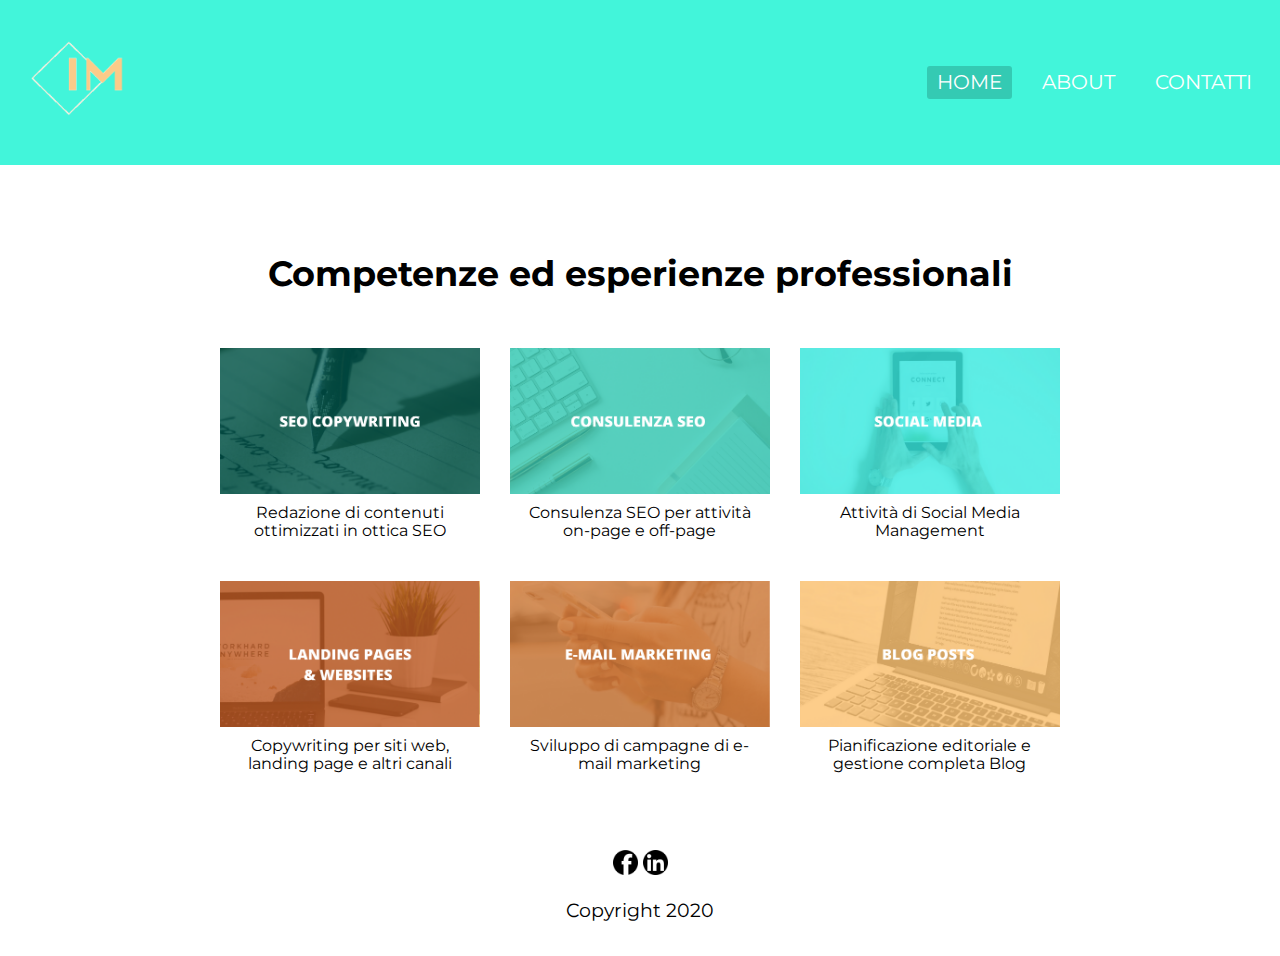
==== index.html @ bc11d32b "Add files via upload" ====
<!DOCTYPE html>
<html>
<head>
	<title>Portfolio | Irene Maida</title>
	<link rel="apple-touch-icon" sizes="180x180" href="images/favicon/apple-touch-icon.png">
    <link rel="icon" type="image/png" sizes="32x32" href="images/favicon/favicon-32x32.png">
    <link rel="icon" type="image/png" sizes="16x16" href="images/favicon/favicon-16x16.png">
    <link rel="manifest" href="images/favicon/site.webmanifest">
    <link rel="mask-icon" href="images/favicon/safari-pinned-tab.svg" color="#5bbad5">
    <link rel="shortcut icon" href="images/favicon/favicon.ico">
    <meta name="msapplication-TileColor" content="#da532c">
    <meta name="msapplication-config" content="images/favicon/browserconfig.xml">
    <meta name="theme-color" content="#ffffff">

   <link href="https://fonts.googleapis.com/css?family=Montserrat&display=swap" rel="stylesheet">

    <link rel="stylesheet" type="text/css" href="stylesheets/normalize.css">
    <link rel="stylesheet" type="text/css" href="stylesheets/main.css">

    <meta name="viewport" content="width=device-width, initial-scale=1.0">
</head>
<body>
	<header>
		<div class="logo-container">
			<a href="index.html">
			<img src="images/logo-sito.png" alt="logo">
			</a>
		</div>
		<nav>
			<ul id="nav">
				<li><a href="index.html" class="active">Home</a></li>
				<li><a href="about.html">About</a></li>
				<li><a href="contact.html">Contatti</a></li>
			</ul>
		</nav>
	</header>
	<main id="main-content">
		<h1 id="main-title">Competenze ed esperienze professionali</h1>
		<div class="container">
			<section id="gallery">

				<div class="item">
					<a href="https://news.ameconviene.it/" target="_blank"></a>
					<div class="picture">
						<img src="images/seo-copywriting.png" alt="Blog ameconviene">
					 </div>
					 <div class="caption">
					 	<p>Redazione di contenuti ottimizzati in ottica SEO</p>
					 </div>
				 </div>
				<div class="item">
					<a href="https://news.ameconviene.it/" target="_blank"></a>
					<div class="picture">
						<img src="images/prova-azzurro.png" alt="SEO copywriting">
					 </div>
					 <div class="caption">
					 	<p> Consulenza SEO per attività on-page e off-page</p>
					 </div>
				</div>
				<div class="item">
					<a href="https://news.ameconviene.it/" target="_blank"></a>
					<div class="picture">
						<img src="images/prova-verde.png" alt="Blog ameconviene">
					 </div>
					 <div class="caption">
					 	<p> Attività di Social Media Management</p>
					 </div>
				</div> 	
				<div class="item">
					<a href="https://news.ameconviene.it/" target="_blank"></a>
					<div class="picture">
						<img src="images/prova-mattone.png" alt="Blog ameconviene">
					 </div>
					 <div class="caption">
					 	<p> Copywriting per siti web, landing page e altri canali</p>
					 </div>
				</div>  
				 <div class="item">
					<a href="https://news.ameconviene.it/" target="_blank"></a>
					<div class="picture">
						<img src="images/prova.arancio.png" alt="Blog ameconviene">
					 </div>
					 <div class="caption">
					 	<p> Sviluppo di campagne di e-mail marketing</p>
					 </div>
				</div>  

				<div class="item">
					<a href="https://news.ameconviene.it/" target="_blank"></a>
					<div class="picture">
						<img src="images/prova-giallo.png" alt="Blog posts">
					 </div>
					 <div class="caption">
					 	<p> Pianificazione editoriale e gestione completa Blog</p>
					 </div>
				</div>
			</section>
			
		</div>
		
	</main>
	<h1></h1>
	<footer class="main">
		
		<div class="social">
			<a href="https://www.facebook.com/profile.php?id=787772383" target="_blank">
				<img src="images/facebook.png" alt="profilo facebook">
			</a>
			<a href="https://www.linkedin.com/in/irenemaida/" target="_blank">
				<img src="images/linkedin-logo.png" alt="profilo LinkedIn">
			</a>

			<p>Copyright 2020</p>
			
		</div>
		
	</footer>

</body>
</html>
---- stylesheets/main.css ----
/********GENERAL*********/
*{
	box-sizing: border-box;
}

body {
font-family: 'Montserrat', sans-serif;

}

.paragraph {
	border-left: 3px solid #fbcb89;
	padding-left: 12px;
}

a{
	color: #000000;
	text-decoration: none;
	font-size: 20px;
}

.container{
	max-width: 900px;
	margin: 0 auto;
	padding: 0 15px;
}

.clearfix::after{
	content: "";
	clear: both;
	display: table;
}

.active{
	background: #42f5da;
	border-radius: 3px;

}

img {
	width: 100%;
}

.title{
	font-size: 2.2rem;

}

main {
	min-height: calc(100vh - 230px - 120.365px);
	padding-top: 230px;
}

#main-title {
	text-align: center;
	font-size: 2.2rem;
}


/********HEADER********/

header{
	background: #42f5da;
	text-align: center;
	position: fixed;
	top: 0;
	width: 100%;
	z-index: 1;

}

header .logo-container{
	padding: 20px;
}

header img {
	width: 120px;

}

nav{
	background-color: #34cab3;
	padding: 10px;
}

#nav {
	
	text-align: center;
	list-style-type: none;
	margin: 0;
	padding: 0;
	
}
#nav li{
	display: inline-block;
	padding:6px 8px 6px 8px;
	text-transform: uppercase;
}

#nav li a{
	color: #ffffff;
	display: inline-block;
	padding: 5px 10px;

}

/********ABOUT********/

#about img {
	border-radius: 100%;
	padding: 25px 0;
}

/********CONTACT********/

#contact ul {
	list-style-type: none;
	padding: 0;
}

#contact li{
	padding: 5px 0;
}

#contact .material-icons {
	float: left;

}

#contact .contacts a {
	margin: 3px 0 0 5px;
	display: inline-block;
	font-size: 1rem;
}

#contact .contacts a:hover {
	color: #34cab3;
	}



/********GALLERY********/

#gallery{
	display: flex;
	flex-wrap: wrap;
	padding-top: 15px;
	padding-bottom: 15px;
}
#gallery img{
	width: 100%;
}

#gallery .item{
	flex: 0 1 50%;
	padding: 15px;
}

#gallery .caption{
	padding: 10px;
}

#gallery .caption p {
	margin: 0;
	text-align: center;

}

#gallery .picture {
	line-height: 0;
}


/********FOOTER********/

footer.main{
 text-align: center;
 padding: 15px;
}

footer.main img {
	width: 25px;
}

main.footer a{
	display: inline-block;
	padding: 5px 10px;
}
footer.main p{
	font-size: 1.2rem;
}

/********MEDIA QUERIES********/

@media only screen and (min-width: 768px) {

	/********GALLERY********/

	#gallery .item {
		flex: 0 1 33.33%;
	}



/********ABOUT********/

#about img {
	width: 70%;
}

#about .profile-pic {
	float: left;
	width: 50%;
	padding: 15px;
	text-align: center;
}

#about .description {
	float: right;
	width: 50%;
	padding: 30px 15px 15px 15px;
}

/********CONTACTS********/

#contact .info, #contact .contacts {
	padding: 15px;
}

#contact .info{
float: left;
width: 65%;

}

#contact .contacts{
	float: right;
	width: 35%;
}
}

@media only screen and (min-width: 992px){

	header {
		display: flex;
		justify-content: space-between;
		align-items: center;
	}

	nav{
		background: #42f5da;
	}

	nav li a{
		transition: background .3s;
	}
	
	nav li a:hover, nav li a.active {
		background: #34cab3;
		border-radius: 3px;


	}
}
#gallery .item:hover {
		opacity: .7;
	}

@media only screen and (max-width: 767px){

	/********GALLERY********/

	#gallery .item:nth-child(2n + 1){
	clear: left;
}

}
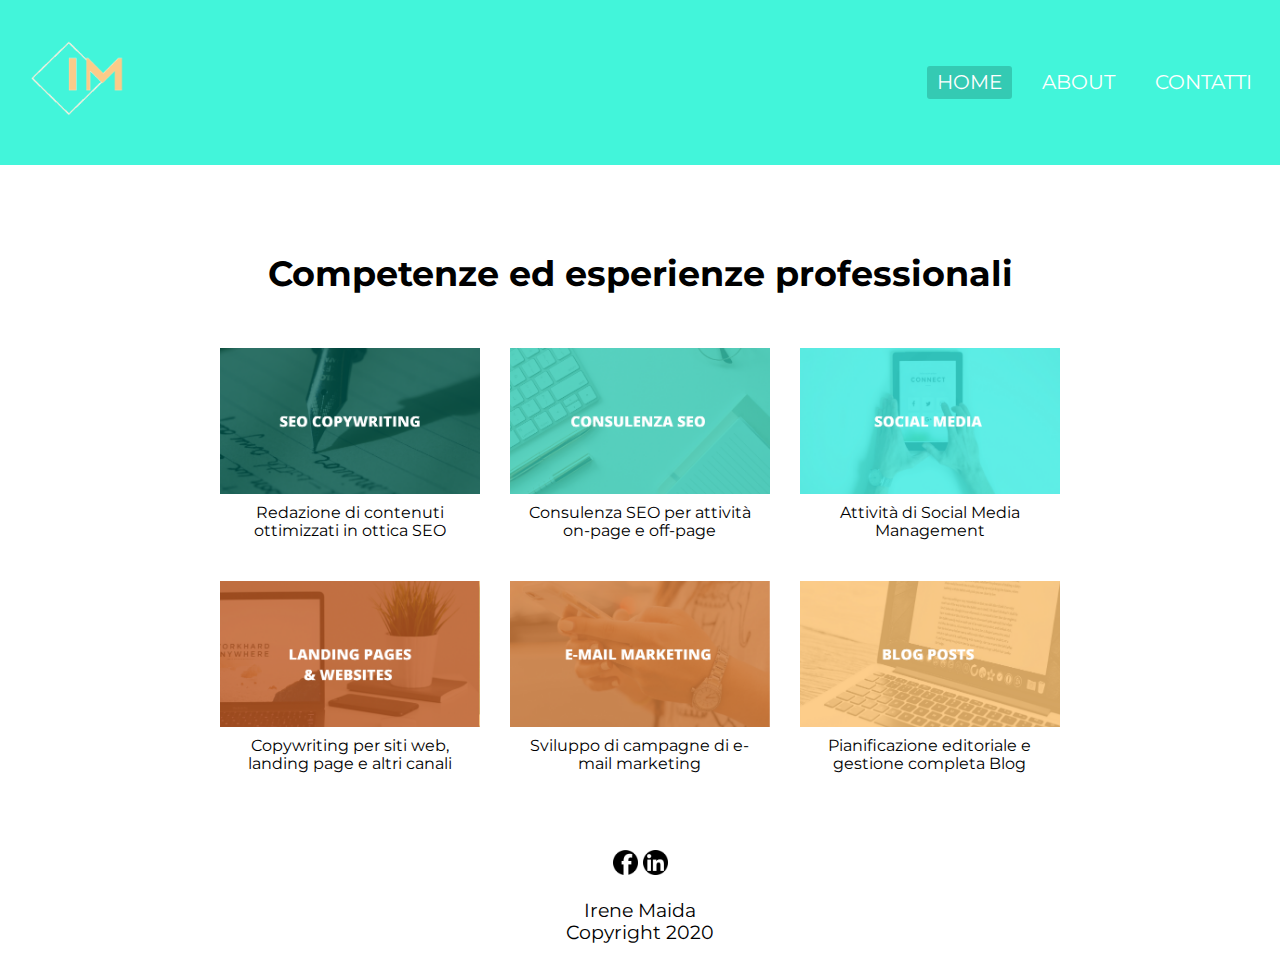
==== commit acbe9ef9: "nome footer" ====
--- a/index.html
+++ b/index.html
@@ -1,4 +1,4 @@
-<!DOCTYPE html>
+<!DOCTYPE html> 
 <html>
 <head>
 	<title>Portfolio | Irene Maida</title>
@@ -110,7 +110,7 @@
 				<img src="images/linkedin-logo.png" alt="profilo LinkedIn">
 			</a>
 
-			<p>Copyright 2020</p>
+			<p>Irene Maida<br>Copyright 2020</p>
 			
 		</div>
 		
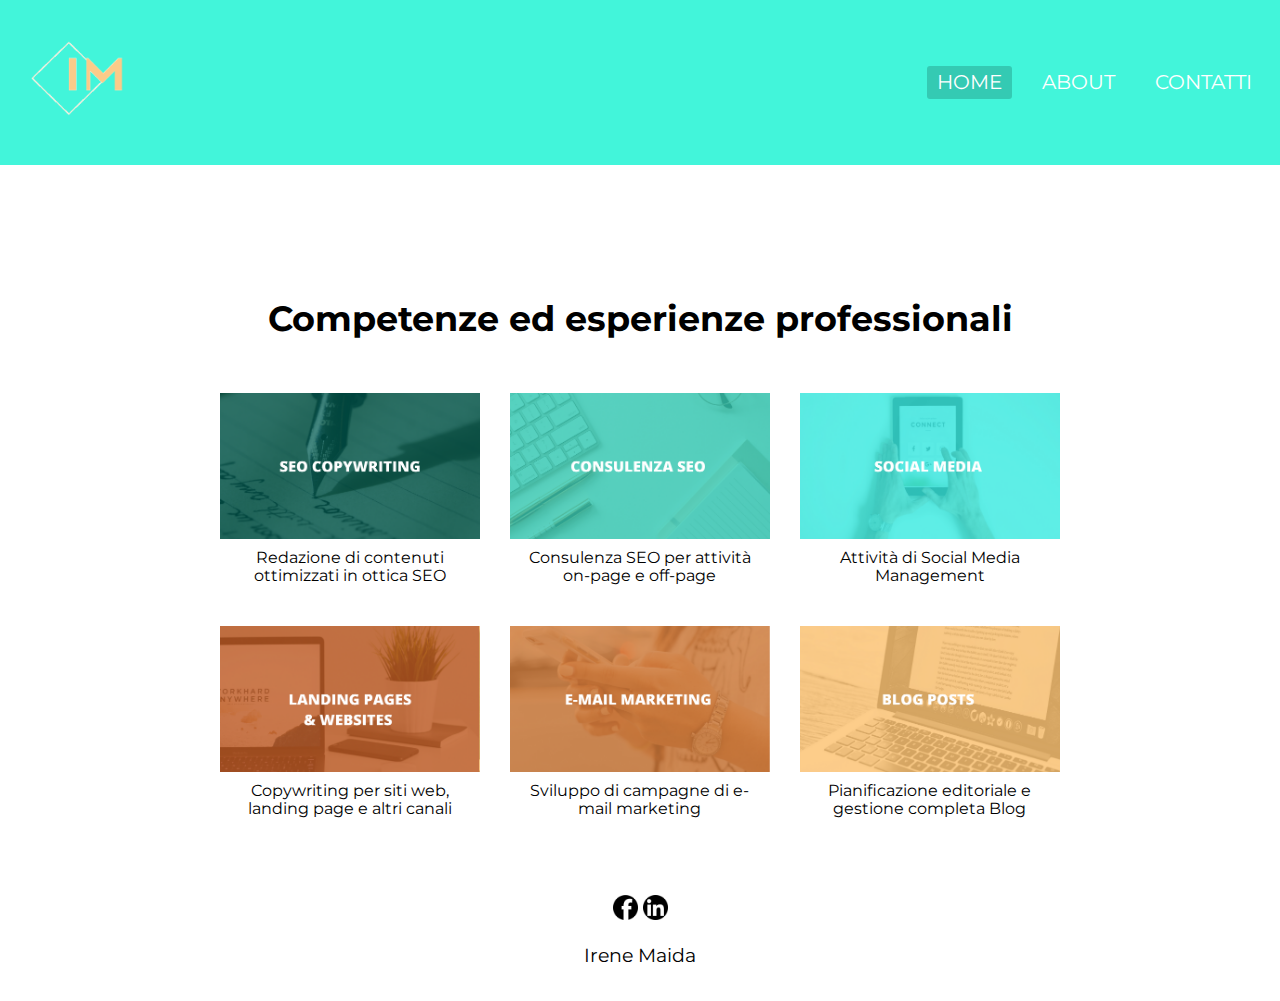
==== commit 84f99c61: "modifiche mobile header" ====
--- a/index.html
+++ b/index.html
@@ -110,7 +110,7 @@
 				<img src="images/linkedin-logo.png" alt="profilo LinkedIn">
 			</a>
 
-			<p>Irene Maida<br>Copyright 2020</p>
+			<p>Irene Maida</p>
 			
 		</div>
 		
--- a/stylesheets/main.css
+++ b/stylesheets/main.css
@@ -47,8 +47,8 @@
 }
 
 main {
-	min-height: calc(100vh - 230px - 120.365px);
-	padding-top: 230px;
+	min-height: calc(100vh - 275px - 120.365px);
+	padding-top: 275px;
 }
 
 #main-title {
